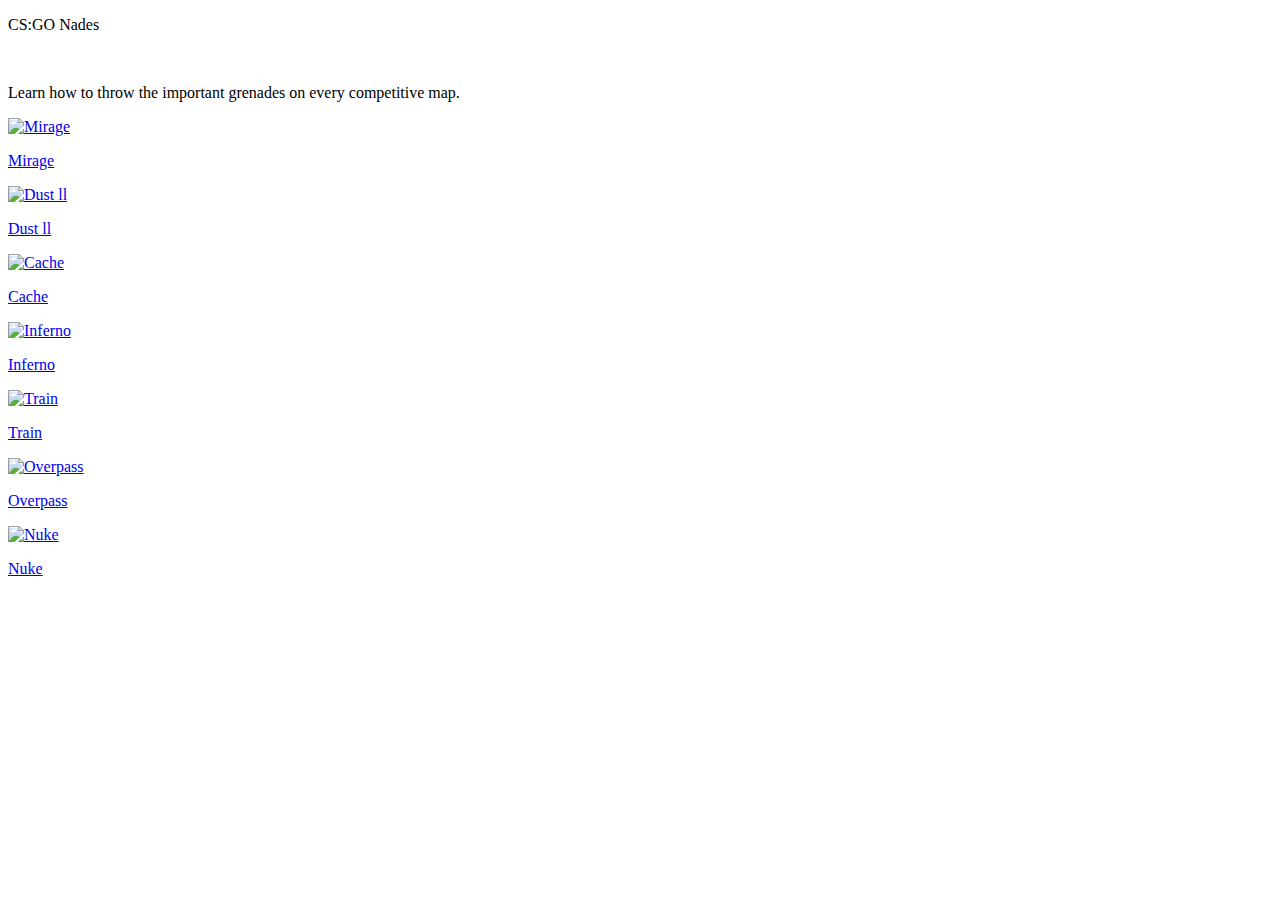
==== index.html @ 3c656494 "Add files via upload" ====
<!DOCTYPE html>
<html>
<head>
	<!-- Global site tag (gtag.js) - Google Analytics -->
	<script async src="https://www.googletagmanager.com/gtag/js?id=UA-129029364-1"></script>
	<script>
		window.dataLayer = window.dataLayer || [];
		function gtag(){dataLayer.push(arguments);}
		gtag('js', new Date());
		gtag('config', 'UA-129029364-1');
	</script>
  	<meta charset="utf-8">
	<meta name="viewport" content="width=device-width, initial-scale=1">
	<meta name="title" content="CS:GO Nades | Jake Fanelli">
	<meta name="description" content="CS:GO Nades CSGO Nades | Jake Fanelli | Learn how to throw the important grenades Mirage Dust2 Dust ll Cache Inferno Train Overpass Nuke">

	<link rel="shortcut icon" sizes="16x16 24x24 32x32 48x48 64x64" href="./media/favicon.ico">
	<link rel="stylesheet" href="./css/bootstrap-theme.css">
	<link rel="stylesheet" href="./css/bootstrap.min.css">
	<link rel="stylesheet" href="./css/css.css">
	<title>CS:GO Nades</title>
</head>
<body>
	<div id="nav-bar">
	</div>
	<div class="container">
    	<div class="row">
     		<div class="col-lg-12 center-block text-center">
        		<p class="h1">CS:GO Nades</p></br>
        		<p class="h4">Learn how to throw the important grenades on every competitive map.</p>
     		</div>
    	</div>
    </div>
    <div class="container">
	    <div class="row">
	        <div class="col-xs-12 col-sm-12 col-md-6 col-lg-6 centeredCol">
	        	<div class="imgContainer">
	        		<a class="thumbnail" href="maps/Mirage.html">
        				<img class="img-responsive mapPic" src="./media/mirage.jpg" alt="Mirage">
    				</a>
    				<div class="centered">
    					<a class="noLinkLook" href="maps/Mirage.html">
						<p class="h1">Mirage</p>
						</a>
					</div>
    			</div>
	        </div>
	        <div class="col-xs-12 col-sm-12 col-md-6 col-lg-6 centeredCol">
	        	<div class="imgContainer">
	        		<a class="thumbnail" href="maps/Dust2.html">
        				<img class="img-responsive mapPic" src="./media/d2.jpg" alt="Dust ll">
    				</a>
    				<div class="centered">
    					<a class="noLinkLook" href="maps/Dust2.html">
						<p class="h1">Dust ll</p>
						</a>
					</div>
    			</div>
	        </div>
	    </div>
	</div>
    <div class="container">
	    <div class="row">
	        <div class="col-xs-12 col-sm-12 col-md-6 col-lg-6 centeredCol">
	        	<div class="imgContainer">
	        		<a class="thumbnail" href="maps/Cache.html">
        				<img class="img-responsive mapPic" src="./media/cache.jpg" alt="Cache">
    				</a>
    				<div class="centered">
    					<a class="noLinkLook" href="maps/Cache.html">
						<p class="h1">Cache</p>
						</a>
					</div>
    			</div>
	        </div>
	        <div class="col-xs-12 col-sm-12 col-md-6 col-lg-6 centeredCol">
	        	<div class="imgContainer">
	        		<a class="thumbnail" href="maps/Inferno.html">
        				<img class="img-responsive mapPic" src="./media/Inferno.jpg" alt="Inferno">
    				</a>
    				<div class="centered">
    					<a class="noLinkLook" href="maps/Inferno.html">
						<p class="h1">Inferno</p>
						</a>
					</div>
    			</div>
	        </div>
	    </div>
	</div>
	<div class="container">
	    <div class="row">
	        <div class="col-xs-12 col-sm-12 col-md-6 col-lg-6 centeredCol">
	        	<div class="imgContainer">
	        		<a class="thumbnail" href="maps/Train.html">
        				<img class="img-responsive mapPic" src="./media/Train.jpg" alt="Train">
    				</a>
    				<div class="centered">
    					<a class="noLinkLook" href="maps/Train.html">
						<p class="h1">Train</p>
						</a>
					</div>
    			</div>
	        </div>
	        <div class="col-xs-12 col-sm-12 col-md-6 col-lg-6 centeredCol">
	        	<div class="imgContainer">
	        		<a class="thumbnail" href="maps/Overpass.html">
        				<img class="img-responsive mapPic" src="./media/Overpass.jpg" alt="Overpass">
    				</a>
    				<div class="centered">
    					<a class="noLinkLook" href="maps/Overpass.html">
						<p class="h1">Overpass</p>
						</a>
					</div>
    			</div>
	        </div>
	    </div>
	</div>
	<div class="container">
	    <div class="row">
	        <div class="col-xs-12 col-sm-12 col-md-6 col-lg-6 centeredCol">
	        	<div class="imgContainer">
	        		<a class="thumbnail" href="maps/Nuke.html">
        				<img class="img-responsive mapPic" src="./media/Nuke.jpg" alt="Nuke">
    				</a>
    				<div class="centered">
    					<a class="noLinkLook" href="maps/Nuke.html">
						<p class="h1">Nuke</p>
						</a>
					</div>
    			</div>
	        </div>
	    </div>
	</div>
	<script type="text/javascript" src="./js/jquery-3.3.1.min.js"></script>
	<script type="text/javascript" src="./js/bootstrap.min.js"></script>
	<script type="text/javascript" src="./js/js.js"></script>
	<script>
		alert("Hi, use https://csgo-nades.herokuapp.com -- It's my latest version");
		$( document ).ready(function() {
			navBar();
		});
	</script>
</body>
</html>
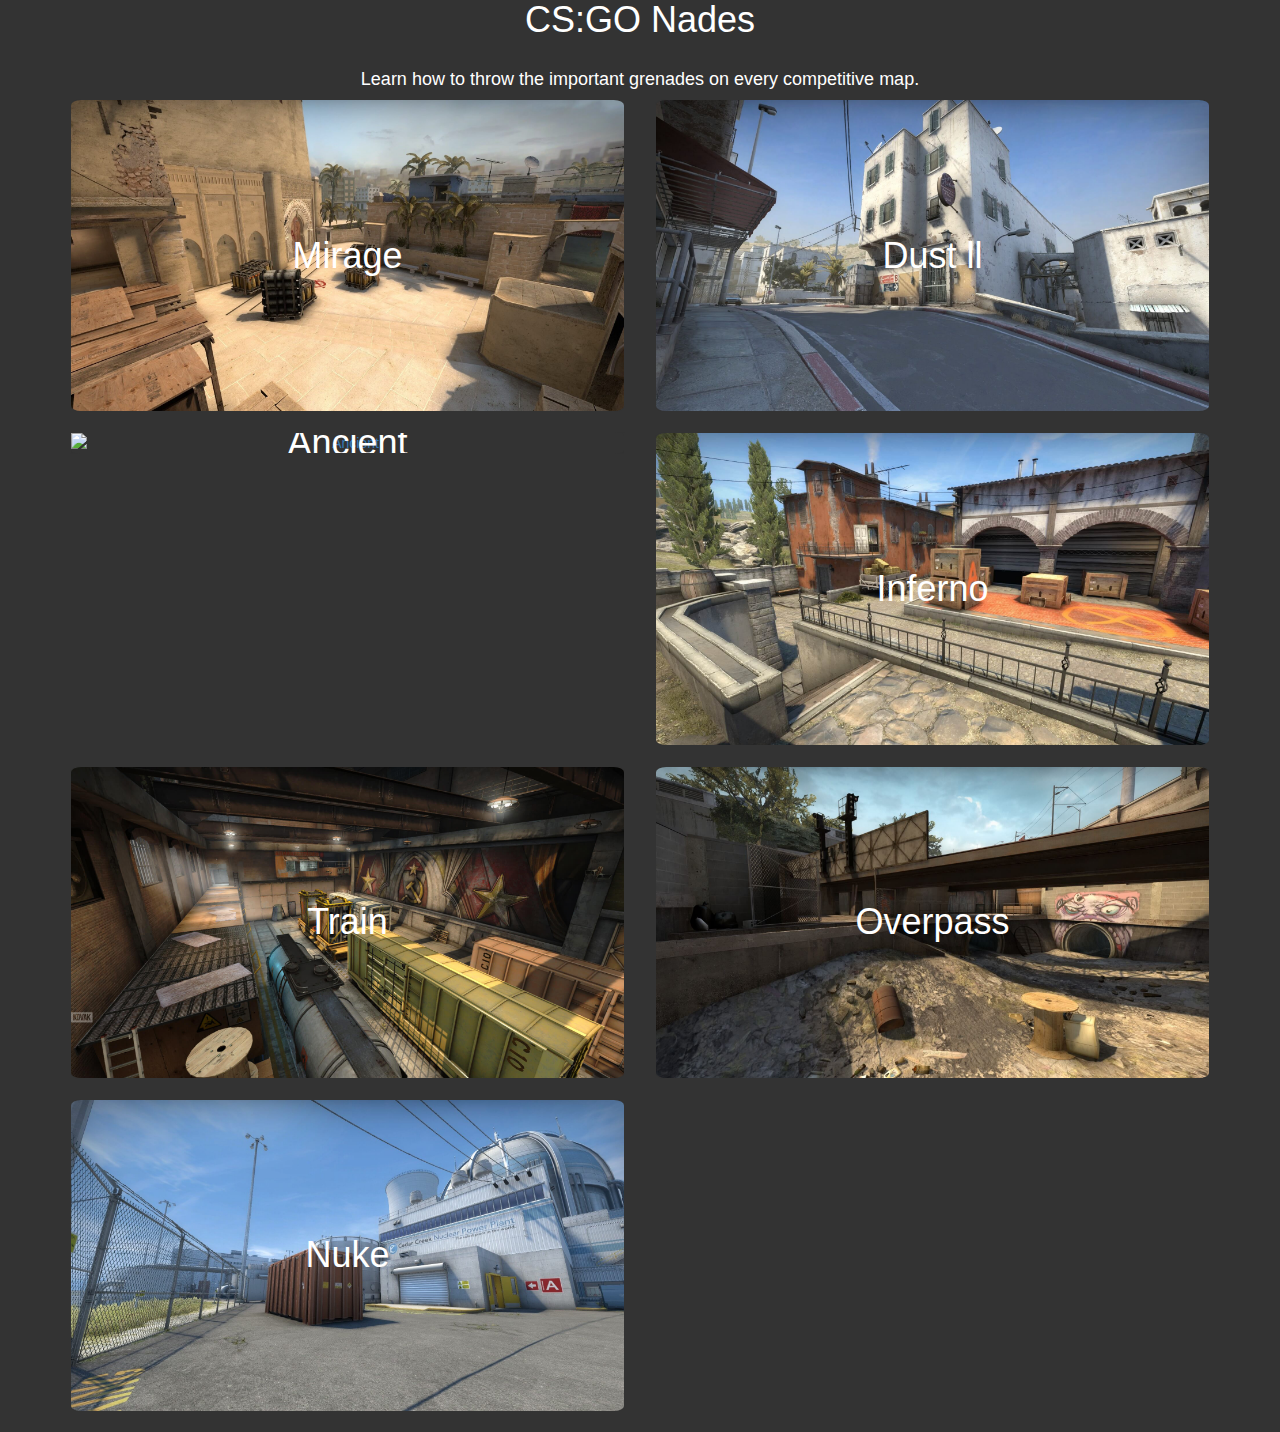
==== commit 55ea216a: "da" ====
--- a/index.html
+++ b/index.html
@@ -1,19 +1,10 @@
 <!DOCTYPE html>
 <html>
 <head>
-	<!-- Global site tag (gtag.js) - Google Analytics -->
-	<script async src="https://www.googletagmanager.com/gtag/js?id=UA-129029364-1"></script>
-	<script>
-		window.dataLayer = window.dataLayer || [];
-		function gtag(){dataLayer.push(arguments);}
-		gtag('js', new Date());
-		gtag('config', 'UA-129029364-1');
-	</script>
   	<meta charset="utf-8">
 	<meta name="viewport" content="width=device-width, initial-scale=1">
 	<meta name="title" content="CS:GO Nades | Jake Fanelli">
 	<meta name="description" content="CS:GO Nades CSGO Nades | Jake Fanelli | Learn how to throw the important grenades Mirage Dust2 Dust ll Cache Inferno Train Overpass Nuke">
-
 	<link rel="shortcut icon" sizes="16x16 24x24 32x32 48x48 64x64" href="./media/favicon.ico">
 	<link rel="stylesheet" href="./css/bootstrap-theme.css">
 	<link rel="stylesheet" href="./css/bootstrap.min.css">
@@ -63,12 +54,12 @@
 	    <div class="row">
 	        <div class="col-xs-12 col-sm-12 col-md-6 col-lg-6 centeredCol">
 	        	<div class="imgContainer">
-	        		<a class="thumbnail" href="maps/Cache.html">
-        				<img class="img-responsive mapPic" src="./media/cache.jpg" alt="Cache">
+	        		<a class="thumbnail" href="maps/Ancient.html">
+        				<img class="img-responsive mapPic" src="./media/ancient.jpg" alt="Ancient">
     				</a>
     				<div class="centered">
-    					<a class="noLinkLook" href="maps/Cache.html">
-						<p class="h1">Cache</p>
+    					<a class="noLinkLook" href="maps/Ancient.html">
+						<p class="h1">Ancient</p>
 						</a>
 					</div>
     			</div>
@@ -134,11 +125,5 @@
 	<script type="text/javascript" src="./js/jquery-3.3.1.min.js"></script>
 	<script type="text/javascript" src="./js/bootstrap.min.js"></script>
 	<script type="text/javascript" src="./js/js.js"></script>
-	<script>
-		alert("Hi, use https://csgo-nades.herokuapp.com -- It's my latest version");
-		$( document ).ready(function() {
-			navBar();
-		});
-	</script>
 </body>
 </html>--- a/css/css.css
+++ b/css/css.css
@@ -0,0 +1,286 @@
+html {
+  height: 100%;
+}
+body {
+  height: 100%;
+  background-color: #333;
+  color: #fff;
+}
+#mapRow {
+  height: 100%;
+}
+#mapCol {
+  height: 100%;
+}
+.thumbnail {
+  padding: unset;
+  margin-bottom: 0;
+  border: none;
+  background: transparent;
+}
+a.thumbnail:hover {
+  border-color: #333;
+}
+.centered {
+  position: absolute;
+  top: 50%;
+  left: 50%;
+  transform: translate(-50%, -50%);
+}
+.centeredCol {
+  position: relative;
+  text-align: center;
+  color: white;
+  margin-bottom: 20px;
+}
+.imgContainer {
+  text-align: center;
+  position: relative;
+  overflow: hidden;
+  z-index: 1;
+  border-radius: 2%;
+  border: 1px solid #333;
+}
+.imgContainer:hover > .thumbnail > .mapPic {
+  transform: scale(1.1);
+}
+.imgContainer:hover {
+  border-color: #fff;
+}
+.h1 {
+  margin-top: 0;
+  margin-bottom: 0;
+}
+.noLinkLook {
+  color: #fff;
+}
+.noLinkLook:hover {
+  color: #fff;
+  text-decoration: none;
+}
+.smokes {
+  stroke: #fff;
+  stroke-width: 1.1;
+  opacity: 0.4;
+  fill: #fff;
+}
+.smokes:hover {
+  opacity: 1;
+}
+.flashes {
+  stroke: #fff;
+  stroke-width: 1.1;
+  opacity: 0.4;
+  fill: #fff;
+}
+.flashes:hover {
+  opacity: 1;
+}
+.molotovs {
+  stroke: #fff;
+  stroke-width: 1.1;
+  opacity: 0.4;
+  fill: #fff;
+}
+.molotovs:hover {
+  opacity: 1;
+}
+.modal-content {
+  background-color: #333;
+}
+.close {
+  color: inherit;
+}
+.close:hover {
+  color: inherit;
+}
+.overlay {
+  width: 100%;
+  height: 100%;
+  position: absolute;
+  top: 0;
+  left: 0;
+  z-index: -1;
+  padding-left: 15px;
+  padding-right: 15px;
+}
+.svgClass {
+  z-index: 1;
+}
+#filter:hover {
+  color: #9d9d9d;
+  background-color: #222 !important;
+  cursor: default;
+}
+#filter:focus {
+  color: #9d9d9d;
+}
+#donate {
+  border: none;
+  box-shadow: none;
+}
+#donate:active,
+#donate:focus {
+  background-color: #000;
+  color: #fff;
+}
+.filterItem {
+  font-size: 15px;
+}
+.icon-bar {
+  background-color: #9d9d9d !important;
+}
+.btn {
+  background-color: #222;
+  color: #9d9d9d;
+}
+.btn-group {
+  vertical-align: bottom;
+}
+.btn:focus,
+.btn:active,
+.btn.focus,
+a:focus {
+  outline: none !important;
+  box-shadow: none;
+  color: #9d9d9d;
+}
+.btn.active {
+  color: #fff;
+  background-color: #000;
+}
+.btn.active.focus {
+  outline: none !important;
+  box-shadow: none;
+}
+.normalbtn:hover {
+  color: #fff;
+  background-color: #000;
+}
+.selectedCheck {
+  color: #fff !important;
+  background-color: #000 !important;
+}
+.unselectedCheck {
+  color: #9d9d9d !important;
+  background-color: #222 !important;
+}
+#T {
+  float: right;
+  position: relative;
+  top: 22%;
+  right: 10%;
+  color: #9d9d9d;
+  font-weight: 400;
+  font-size: 16px;
+}
+#CT {
+  float: left;
+  position: relative;
+  top: 22%;
+  left: 10%;
+  color: #9d9d9d;
+  font-weight: 400;
+  font-size: 16px;
+}
+.visible {
+  visibility: visible;
+}
+.invisible {
+  visibility: hidden;
+}
+/* The switch - the box around the slider */
+#switch {
+  float: right;
+  top: 0.1em;
+}
+.switch {
+  position: relative;
+  display: inline-block;
+  width: 60px;
+  height: 34px;
+  margin-bottom: 0px;
+}
+
+/* Hide default HTML checkbox */
+.switch input {
+  opacity: 0;
+  width: 0;
+  height: 0;
+}
+
+/* The slider */
+.slider {
+  position: absolute;
+  cursor: pointer;
+  top: 0;
+  left: 0;
+  right: 0;
+  bottom: 0;
+  background-color: #222;
+  -webkit-transition: 0.4s;
+  transition: 0.4s;
+}
+
+.slider:before {
+  position: absolute;
+  content: "";
+  height: 26px;
+  width: 26px;
+  left: 4px;
+  bottom: 4px;
+  background-color: #9d9d9d;
+  -webkit-transition: 0.4s;
+  transition: 0.4s;
+}
+
+input:checked + .slider {
+  background-color: #222;
+}
+
+input:focus + .slider {
+  box-shadow: none;
+}
+
+input:checked + .slider:before {
+  -webkit-transform: translateX(26px);
+  -ms-transform: translateX(26px);
+  transform: translateX(26px);
+}
+video::-webkit-media-controls-overlay-play-button {
+  position: absolute;
+  top: 0 !important;
+}
+@media only screen and (max-width: 425px) {
+  #filterCol,
+  #mapCol,
+  #imgBox {
+    padding-right: 0px;
+    padding-left: 0px;
+  }
+  #contentContainer {
+    height: 100%;
+  }
+  #contentContainer {
+    height: calc(100% - 106px);
+  }
+}
+.aboutSection {
+  padding-top: 15px;
+  padding-bottom: 15px;
+}
+.aboutRow {
+  background-color: #444;
+  border-radius: 2%;
+  margin-bottom: 20px;
+}
+@media all and (-ms-high-contrast: none), (-ms-high-contrast: active) {
+  #contentContainer {
+    height: calc(100% - 106px);
+  }
+}
+@supports (-ms-accelerator: true) {
+  #contentContainer {
+    height: calc(100% - 106px);
+  }
+}
